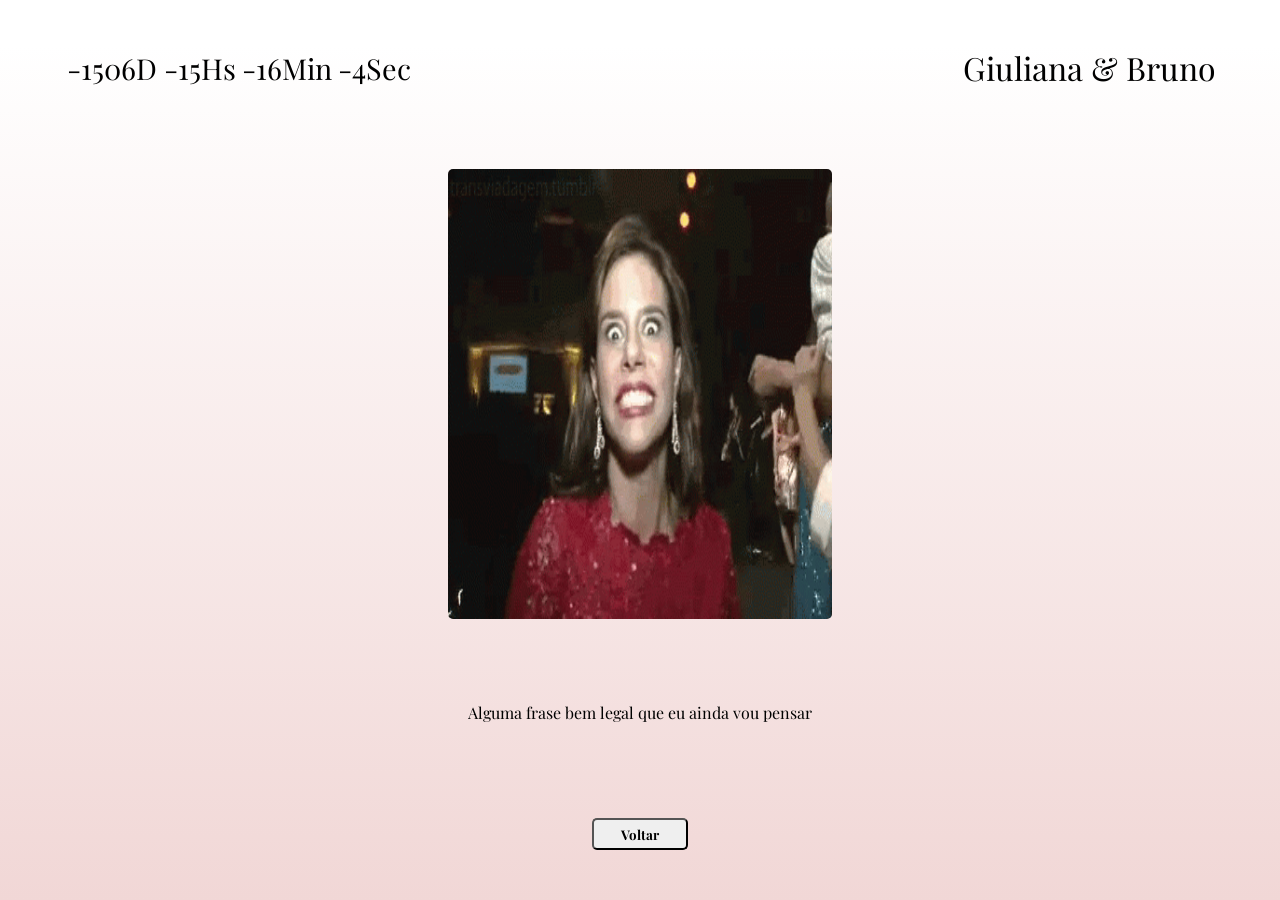
==== thanks.html @ ca5f825d "criado footer, editado sections e criado thanks.html" ====
<!DOCTYPE html>
<html lang="en">
<head>
    <meta charset="UTF-8">
    <meta http-equiv="X-UA-Compatible" content="IE=edge">
    <meta name="viewport" content="width=device-width, initial-scale=1.0">
    <link rel="stylesheet" href="css/confirmado.css">
    <title>Giuliana & Bruno</title>
</head>
<body>

    <header>
        <ul id="regressivo" class="regressivo">
            <li><span id="days"></span>D</li>
            <li><span id="hours"></span>Hs</li>
            <li><span id="minutes"></span>Min</li>
            <li><span id="seconds"></span>Sec</li>
        </ul>
        <p id="tituloHeader">Giuliana & Bruno</p>
        <!-- colocar a data como background-->
    </header>

    <main>
        <img src="img/narcisa.gif" alt="Algum gif legal" class="gif__confirmado">
        <p class="p__confirmado">Alguma frase bem legal que eu ainda vou pensar</p>
        <a href="index.html">
            <button class="btn__confirmado">Voltar</button>
        </a>
    </main>
    <script type="module" src="js/main.js"></script>
</body>
</html>
---- css/confirmado.css ----
@import url('https://fonts.googleapis.com/css2?family=Playfair+Display:ital@1&family=Praise&display=swap');
* { margin: 0; padding: 0; box-sizing: border-box; font-family: 'Playfair Display', serif; text-decoration: none; overflow-x: hidden;}
body{
    width:100vw;
    height:100vh;
    background-image: linear-gradient(white 5%, #f1d7d6 );
    background-repeat: no-repeat;
    background-size: cover;


    
}

header {
    width: 100%;
    height:15vh;
    display: flex;
    justify-content: space-between;
    align-items: center;
    padding:0 5%;
    font-size: 2rem;
}

.regressivo {
    display: flex;
    list-style: none;
    font-size: 1.8rem;
}

li {
    margin: 0 0.2rem;
}

main {
    width: 100%;
    height:85vh;
    display: flex;
    flex-direction: column;
    align-items: center;
    justify-content:space-around;
}

.gif__confirmado {
    border: 1px solid black;
    width:30%;
    height:50vh;
    margin-bottom: 1rem;
    border: none;
    border-radius: 5px;
}

.p__confirmado {
    margin-bottom: 1rem;
    height:2rem;
}

a{
    height:3rem;
    overflow: hidden;
}

.btn__confirmado {
    width:6rem;
    height:2rem;
    cursor: pointer;
    border-radius: 5px;
    font-weight: bold;
    margin-bottom: 1rem;
 
}
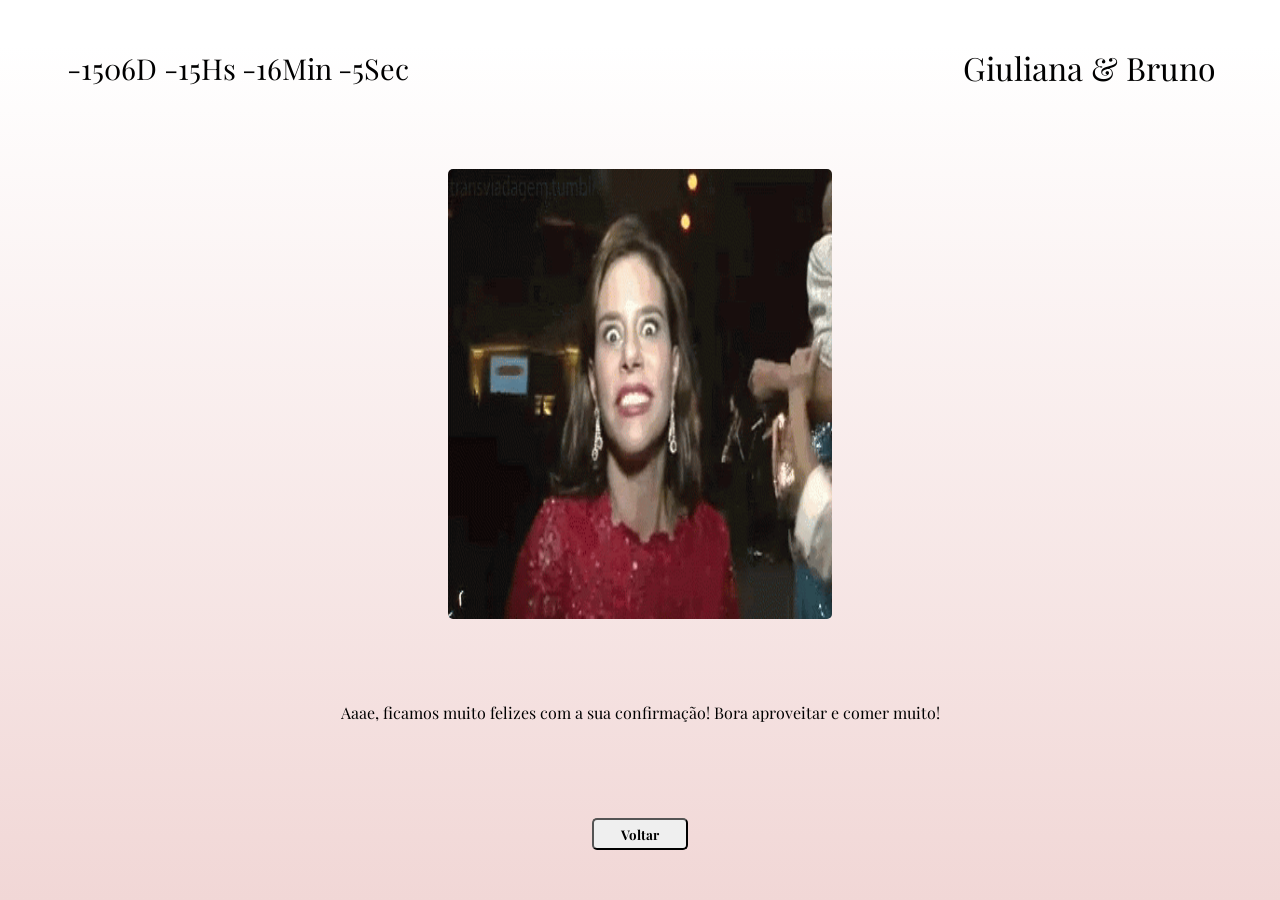
==== commit c868e70d: "ajuste responsivo" ====
--- a/thanks.html
+++ b/thanks.html
@@ -5,6 +5,7 @@
     <meta http-equiv="X-UA-Compatible" content="IE=edge">
     <meta name="viewport" content="width=device-width, initial-scale=1.0">
     <link rel="stylesheet" href="css/confirmado.css">
+    <link rel="stylesheet" href="css/responsivoConfirmado.css">
     <title>Giuliana & Bruno</title>
 </head>
 <body>
@@ -22,7 +23,9 @@
 
     <main>
         <img src="img/narcisa.gif" alt="Algum gif legal" class="gif__confirmado">
-        <p class="p__confirmado">Alguma frase bem legal que eu ainda vou pensar</p>
+        <p class="p__confirmado">Aaae, ficamos muito felizes com a sua confirmação! Bora aproveitar e comer muito!
+
+        </p>
         <a href="index.html">
             <button class="btn__confirmado">Voltar</button>
         </a>
--- a/css/responsivoConfirmado.css
+++ b/css/responsivoConfirmado.css
@@ -0,0 +1,54 @@
+@media screen and (max-width: 640px){
+    
+    header {
+        height:7vh;
+    }
+
+    header p {
+        font-size: 1.8rem;
+    }
+
+    header ul li{
+        font-size:1.5rem;
+    }
+
+    .gif__confirmado {
+        width:80vw;
+    }
+
+    .p__confirmado {
+        text-align:center;
+        padding:0 10vw;
+        height:auto;
+    }
+
+}
+
+@media screen and (max-width: 420px){
+
+    header p {
+        font-size: 1.2rem;
+    }
+
+    header ul li{
+        font-size:1rem;
+    }
+
+    .gif__confirmado {
+        height:30vh;
+    }
+
+}
+
+
+@media screen and (max-width: 380px){
+    header p {
+        font-size: .9rem;
+        padding:0 7%;
+    }
+
+    header ul li{
+        font-size:.8rem;
+    }
+
+}
